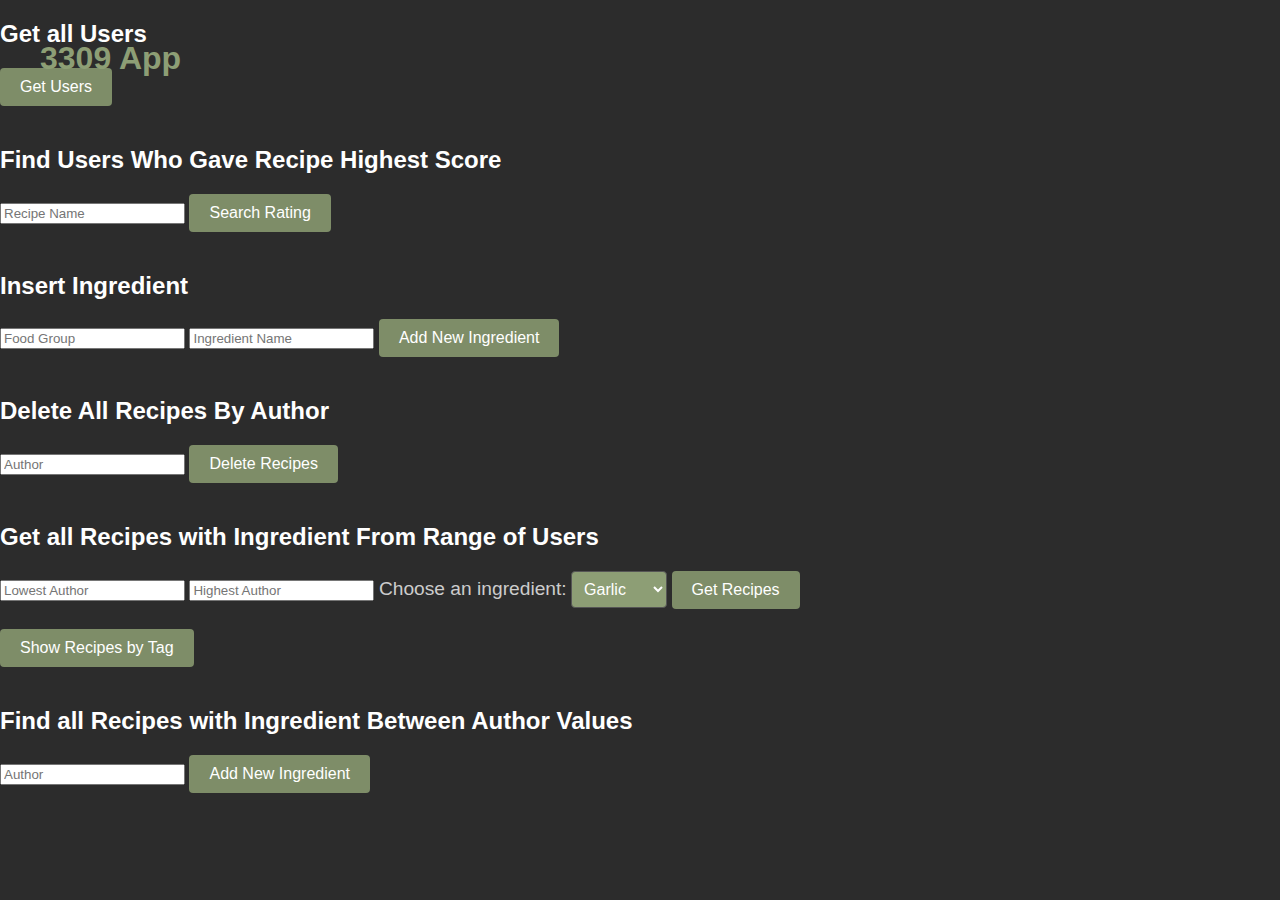
==== SRC/client/index.html @ 0770fdcc "grouping html" ====
<!DOCTYPE html>
<html lang="en">
  <head>
    <meta charset="UTF-8">
    <meta name="viewport" content="width=device-width, initial-scale=1.0">
    <link rel="stylesheet" href="style.css">
    <script defer src="client.js"></script>
    <title>SE 3309 - App</title>
  </head>
  
  <body>
    <h1>3309 App</h1>
  
    <section id="getUsersSection">
      <h2>Get all Users</h2>
      <button class="getUserBtn" onclick="getUsers()">Get Users</button> <!-- Change the onclick to getUsers() -->
  
      <div id="getUsers">
        <div class="getUserResults">
          <button onclick="hideUserResults()">Hide</button>
          <ul id="userResults"></ul>
        </div>
      </div>
    </section>
  
    <section id="highestScoreSection">
      <h2>Find Users Who Gave Recipe Highest Score</h2>
      <input type="text" id="highestRecipeName" placeholder="Recipe Name"> <!-- Search box -->
      <button onclick="searchHighestRatings()">Search Rating</button>
  
      <div id="getUsersRating">
        <div class="getUserRatingsResults">
          <button onclick="hideUserRatingResults()">Hide</button>
          <ul id="userRatingResults"></ul>
        </div>
      </div>
    </section>
  
    <section id="insertIngredientSection">
      <h2>Insert Ingredient</h2>
      <p id="ingredientMessage"></p>
      <input type="text" id="foodGroup" placeholder="Food Group"> <!-- Search box -->
      <input type="text" id="ingredientName" placeholder="Ingredient Name"> <!-- Search box -->
      <button onclick="addNewIngredient()">Add New Ingredient</button>
    </section>
  
    <section id="deleteAuthorSection">
      <h2>Delete All Recipes By Author</h2>
      <p id="authorMessage"></p>
      <input type="text" id="authorName" placeholder="Author"> <!-- Search box -->
      <button onclick="deleteRecipesByAuthor()">Delete Recipes</button>
    </section>
  
    <section id="getRecipesByIngredientSection">
      <h2>Get all Recipes with Ingredient From Range of Users</h2>
      <input type="text" id="lowestAuthor" placeholder="Lowest Author"> <!-- Search box -->
      <input type="text" id="highestAuthor" placeholder="Highest Author"> <!-- Search box -->
  
      <label for="ingredientSelect">Choose an ingredient:</label>
      <select id="ingredientSelect">
        <option value="Garlic">Garlic</option>
        <option value="Chicken">Chicken</option>
        <option value="Tomato">Tomato</option>
      </select>
      <button onclick="getRecipesByIngredient()">Get Recipes</button>
  
      <div id="getRecipes" style="display:none;">
        <h3 id="recipeHeading"></h3>
        <ul id="recipeResults"></ul>
      </div>
    </section>
  
    <section id="showRecipesByTagSection">
      <button onclick="getRecipesByTag()">Show Recipes by Tag</button>
  
      <div id="getRecipes" style="display:none;">
        <h3 id="recipeHeading"></h3>
        <ul id="recipeResults"></ul>
      </div>
    </section>
  
    <section id="recipesWithIngredientSection">
      <h2>Find all Recipes with Ingredient Between Author Values</h2>
      <p id="authorMessage"></p>
      <input type="text" id="authorName" placeholder="Author"> <!-- Search box -->
      <button onclick="addNewIngredient()">Add New Ingredient</button>
    </section>
  </body>
  


  </body>
</html>
---- SRC/client/style.css ----
#getUsers{
    display: none;
}

#getUsersRating{
    display: none;
}

body {
    font-family: Arial, sans-serif;
    background-color: #2c2c2c;  
    color: #fff; 
    margin: 0;
    padding: 0;
    display: flex;
    flex-direction: column;
    height: 100vh;
}

h1 {
    font-size: 2em;
    color: #8d9e75;  
    margin: 20px;
    position: absolute;
    top: 20px;
    left: 20px;
}

nav {
    width: 100%;
    background-color: #444;  
    padding: 10px 0;
    text-align: center;
    position: fixed;
    top: 0;
    left: 0;
}

nav a {
    color: #fff;
    text-decoration: none;
    font-size: 1.2em;
    margin: 0 20px;
    padding: 8px 16px;
}

nav a:hover {
    background-color: #7e8d68; 
    border-radius: 4px;
}


/* Styling for the rest of the page */
#container {
    display: flex;
    flex-direction: column;
    align-items: center;
    justify-content: center;
    height: calc(100vh - 60px); /* Adjust the height to account for the fixed nav */
    text-align: center;
    margin-top: 60px; /* Add margin-top to prevent content from being hidden behind the fixed nav */
}

label {
    font-size: 1.2em;
    margin: 20px 0;
    color: #ccc;
}

select {
    font-size: 1em;
    padding: 8px;
    margin-bottom: 20px;
    border: 1px solid #555;
    border-radius: 4px;
    background-color: #8d9e75;  
    color: #fff;  
    max-width: 200px;
    align-items: center;
}

button {
    font-size: 1em;
    padding: 10px 20px;
    background-color: #7e8d68; 
    color: white;
    border: none;
    border-radius: 4px;
    cursor: pointer;
    margin-bottom: 20px;
    max-width: 200px;
    align-items: center;
}

#recipeResults {
    list-style-type: none;
    padding: 0;
}

#recipeResults li {
    background-color: #555;
    margin: 10px 0;
    padding: 10px;
    border-radius: 4px;
    box-shadow: 0 1px 3px rgba(0, 0, 0, 0.3);
}

#recipeResults li p {
    margin: 0;
    font-size: 1.1em;
    color: #ccc;
}

#getRecipes {
    display: none;
}

#recipeHeading {
    text-align: center;
    font-size: 1.5em;
    color: #a0b484; 
    margin-bottom: 20px;
}
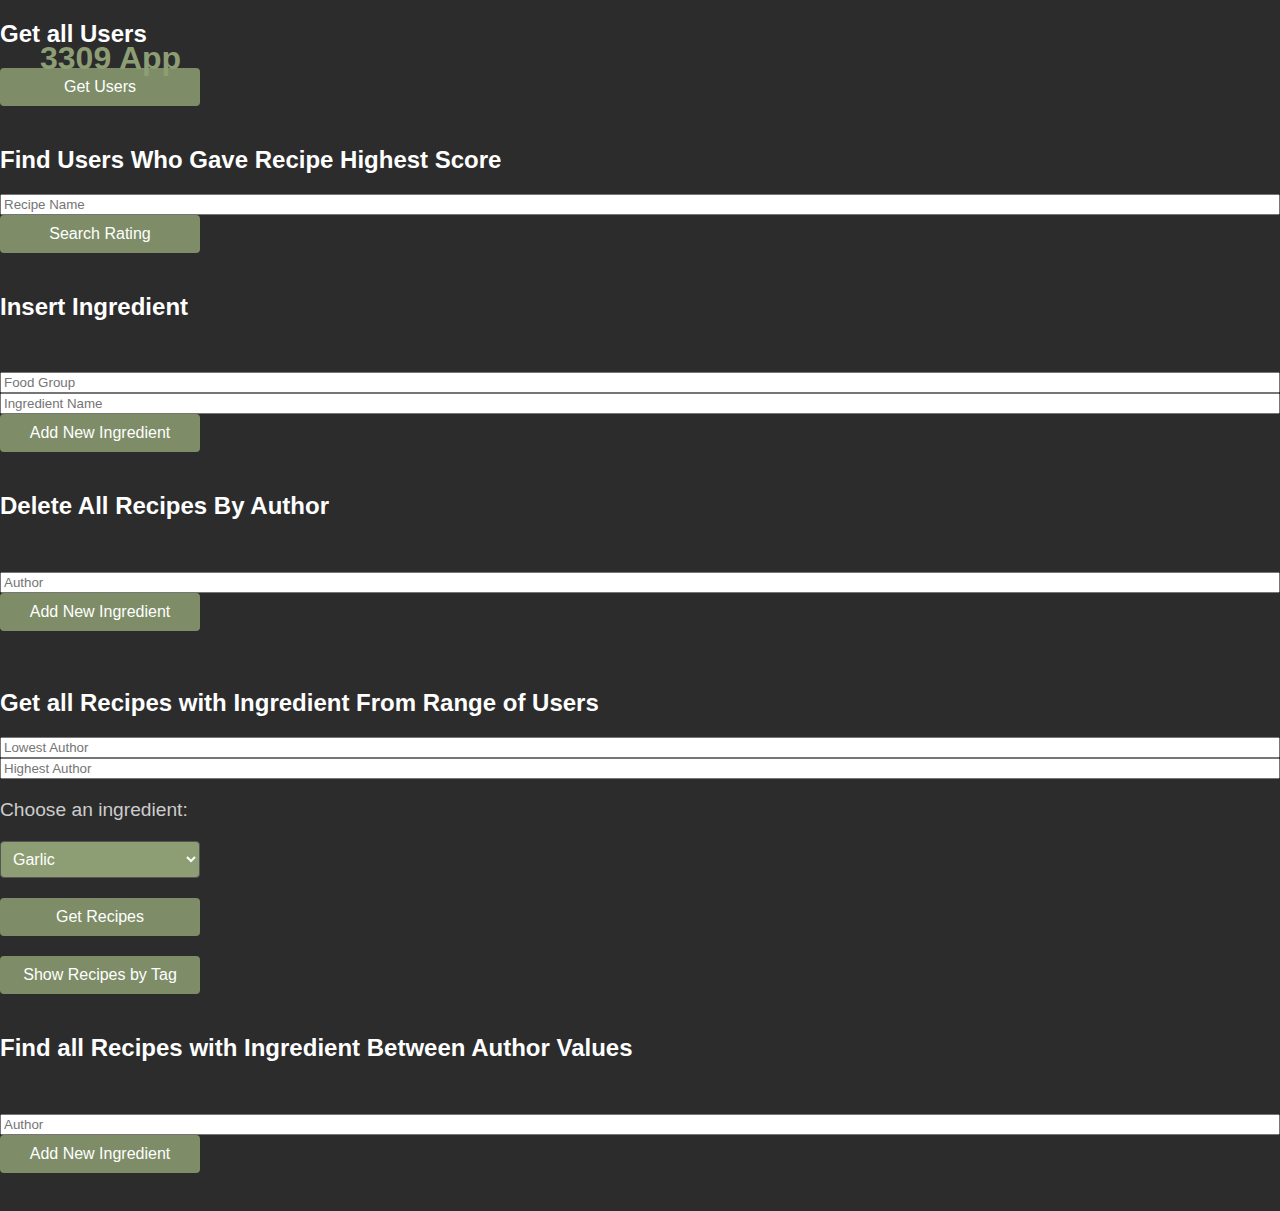
==== commit ace40758: "Some things" ====
--- a/SRC/client/index.html
+++ b/SRC/client/index.html
@@ -9,84 +9,105 @@
   </head>
   
   <body>
-    <h1>3309 App</h1>
+  <h1>3309 App</h1>
+
+
+
+  <h2>Get all Users</h2>
+
+
+  <button class="getUserBtn" onclick = "getUsers()">Get Users</button>      <!-- Change the onclick to getUsers() -->
+
+  <div id="getUsers">
+    <div class="getUserResults">
+        <button onclick="hideUserResults()">Hide</button>
+        <ul id="userResults">
+        </ul>
+    </div>
+  </div>
+
+
+
+
+  <h2>Find Users Who Gave Recipe Highest Score</h2>
+
+  <input type="text" id="highestRecipeName" placeholder="Recipe Name">     <!-- Search box -->
+
+  <button onclick="searchHighestRatings()">Search Rating</button>
+
+  <div id="getUsersRating">
+    <div class="getUserRatingsResults">
+        <button onclick="hideUserRatingResults()">Hide</button>
+        <ul id="userRatingResults">
+        </ul>
+    </div>
+  </div>
+
+
+
+  <h2>Insert Ingredient</h2>
+
+  <p id="ingredientMessage"></p>
+
+  <input type="text" id="foodGroup" placeholder="Food Group">     <!-- Search box -->
+  <input type="text" id="ingredientName" placeholder="Ingredient Name">     <!-- Search box -->
+
+  <button onclick="addNewIngredient()">Add New Ingredient</button>
+
+
+
+
+  <h2>Delete All Recipes By Author</h2>
+
+  <p id="authorMessage"></p>
+
+  <input type="text" id="authorName" placeholder="Author">     <!-- Search box -->
+
+  <button onclick="addNewIngredient()">Add New Ingredient</button>
+  <br>
   
-    <section id="getUsersSection">
-      <h2>Get all Users</h2>
-      <button class="getUserBtn" onclick="getUsers()">Get Users</button> <!-- Change the onclick to getUsers() -->
-  
-      <div id="getUsers">
-        <div class="getUserResults">
-          <button onclick="hideUserResults()">Hide</button>
-          <ul id="userResults"></ul>
-        </div>
-      </div>
-    </section>
-  
-    <section id="highestScoreSection">
-      <h2>Find Users Who Gave Recipe Highest Score</h2>
-      <input type="text" id="highestRecipeName" placeholder="Recipe Name"> <!-- Search box -->
-      <button onclick="searchHighestRatings()">Search Rating</button>
-  
-      <div id="getUsersRating">
-        <div class="getUserRatingsResults">
-          <button onclick="hideUserRatingResults()">Hide</button>
-          <ul id="userRatingResults"></ul>
-        </div>
-      </div>
-    </section>
-  
-    <section id="insertIngredientSection">
-      <h2>Insert Ingredient</h2>
-      <p id="ingredientMessage"></p>
-      <input type="text" id="foodGroup" placeholder="Food Group"> <!-- Search box -->
-      <input type="text" id="ingredientName" placeholder="Ingredient Name"> <!-- Search box -->
-      <button onclick="addNewIngredient()">Add New Ingredient</button>
-    </section>
-  
-    <section id="deleteAuthorSection">
-      <h2>Delete All Recipes By Author</h2>
-      <p id="authorMessage"></p>
-      <input type="text" id="authorName" placeholder="Author"> <!-- Search box -->
-      <button onclick="deleteRecipesByAuthor()">Delete Recipes</button>
-    </section>
-  
-    <section id="getRecipesByIngredientSection">
-      <h2>Get all Recipes with Ingredient From Range of Users</h2>
-      <input type="text" id="lowestAuthor" placeholder="Lowest Author"> <!-- Search box -->
-      <input type="text" id="highestAuthor" placeholder="Highest Author"> <!-- Search box -->
-  
-      <label for="ingredientSelect">Choose an ingredient:</label>
-      <select id="ingredientSelect">
-        <option value="Garlic">Garlic</option>
-        <option value="Chicken">Chicken</option>
-        <option value="Tomato">Tomato</option>
-      </select>
-      <button onclick="getRecipesByIngredient()">Get Recipes</button>
-  
-      <div id="getRecipes" style="display:none;">
-        <h3 id="recipeHeading"></h3>
-        <ul id="recipeResults"></ul>
-      </div>
-    </section>
-  
-    <section id="showRecipesByTagSection">
-      <button onclick="getRecipesByTag()">Show Recipes by Tag</button>
-  
-      <div id="getRecipes" style="display:none;">
-        <h3 id="recipeHeading"></h3>
-        <ul id="recipeResults"></ul>
-      </div>
-    </section>
-  
-    <section id="recipesWithIngredientSection">
-      <h2>Find all Recipes with Ingredient Between Author Values</h2>
-      <p id="authorMessage"></p>
-      <input type="text" id="authorName" placeholder="Author"> <!-- Search box -->
-      <button onclick="addNewIngredient()">Add New Ingredient</button>
-    </section>
-  </body>
-  
+
+
+
+  <h2>Get all Recipes with Ingredient From Range of Users</h2>
+
+  <!-- Input to select ingredient -->
+
+  <input type="text" id="lowestAuthor" placeholder="Lowest Author">     <!-- Search box -->
+  <input type="text" id="highestAuthor" placeholder="Highest Author">     <!-- Search box -->
+
+  <label for="ingredientSelect">Choose an ingredient:</label>
+  <select id="ingredientSelect">
+    <option value="Garlic">Garlic</option>
+    <option value="Chicken">Chicken</option>
+    <option value="Tomato">Tomato</option>
+  </select>
+  <button onclick="getRecipesByIngredient()">Get Recipes</button>
+
+  <div id="getRecipes" style="display:none;">
+    <h3 id="recipeHeading"></h3>
+    <ul id="recipeResults"></ul>
+  </div>
+
+
+  <!-- Button to trigger the getRecipesByTag function -->
+  <button onclick="getRecipesByTag()">Show Recipes by Tag</button>
+
+  <!-- Section to display the results for recipes -->
+  <div id="getRecipes" style="display:none;">
+      <h3 id="recipeHeading"></h3>
+      <ul id="recipeResults"></ul>
+  </div>
+
+
+  <h2>Find all Recipes with Ingredient Between Author Values</h2>
+
+  <p id="authorMessage"></p>
+
+  <input type="text" id="authorName" placeholder="Author">     <!-- Search box -->
+
+  <button onclick="addNewIngredient()">Add New Ingredient</button>
+  <br>
 
 
   </body>
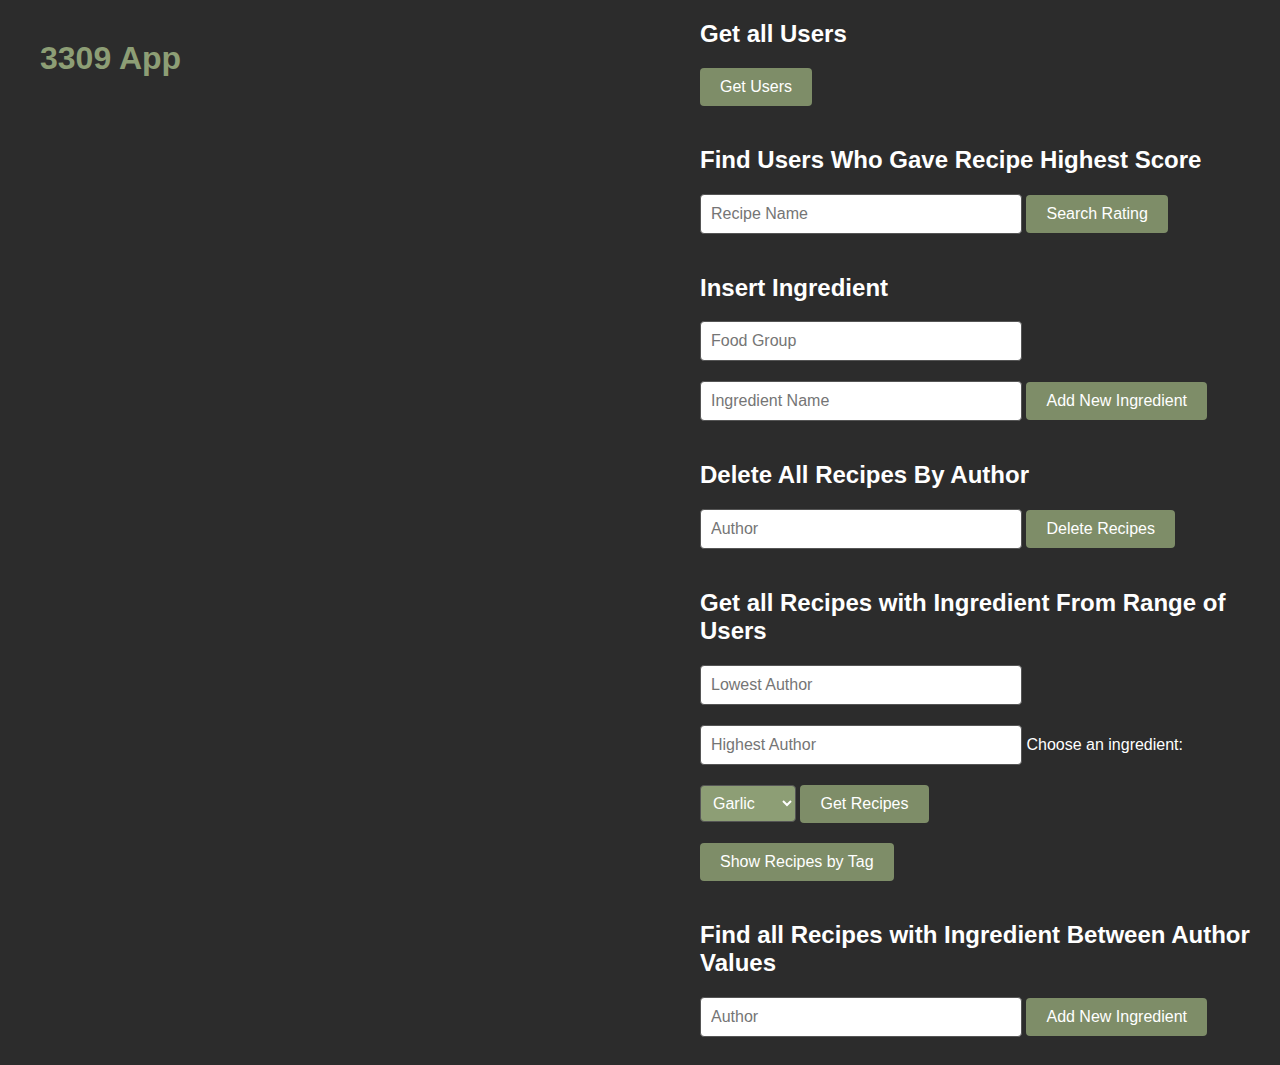
==== commit d4e49435: "updated html with groupings aGain" ====
--- a/SRC/client/index.html
+++ b/SRC/client/index.html
@@ -9,105 +9,83 @@
   </head>
   
   <body>
-  <h1>3309 App</h1>
-
-
-
-  <h2>Get all Users</h2>
-
-
-  <button class="getUserBtn" onclick = "getUsers()">Get Users</button>      <!-- Change the onclick to getUsers() -->
-
-  <div id="getUsers">
-    <div class="getUserResults">
-        <button onclick="hideUserResults()">Hide</button>
-        <ul id="userResults">
-        </ul>
-    </div>
-  </div>
-
-
-
-
-  <h2>Find Users Who Gave Recipe Highest Score</h2>
-
-  <input type="text" id="highestRecipeName" placeholder="Recipe Name">     <!-- Search box -->
-
-  <button onclick="searchHighestRatings()">Search Rating</button>
-
-  <div id="getUsersRating">
-    <div class="getUserRatingsResults">
-        <button onclick="hideUserRatingResults()">Hide</button>
-        <ul id="userRatingResults">
-        </ul>
-    </div>
-  </div>
-
-
-
-  <h2>Insert Ingredient</h2>
-
-  <p id="ingredientMessage"></p>
-
-  <input type="text" id="foodGroup" placeholder="Food Group">     <!-- Search box -->
-  <input type="text" id="ingredientName" placeholder="Ingredient Name">     <!-- Search box -->
-
-  <button onclick="addNewIngredient()">Add New Ingredient</button>
-
-
-
-
-  <h2>Delete All Recipes By Author</h2>
-
-  <p id="authorMessage"></p>
-
-  <input type="text" id="authorName" placeholder="Author">     <!-- Search box -->
-
-  <button onclick="addNewIngredient()">Add New Ingredient</button>
-  <br>
+    <h1>3309 App</h1>
   
-
-
-
-  <h2>Get all Recipes with Ingredient From Range of Users</h2>
-
-  <!-- Input to select ingredient -->
-
-  <input type="text" id="lowestAuthor" placeholder="Lowest Author">     <!-- Search box -->
-  <input type="text" id="highestAuthor" placeholder="Highest Author">     <!-- Search box -->
-
-  <label for="ingredientSelect">Choose an ingredient:</label>
-  <select id="ingredientSelect">
-    <option value="Garlic">Garlic</option>
-    <option value="Chicken">Chicken</option>
-    <option value="Tomato">Tomato</option>
-  </select>
-  <button onclick="getRecipesByIngredient()">Get Recipes</button>
-
-  <div id="getRecipes" style="display:none;">
-    <h3 id="recipeHeading"></h3>
-    <ul id="recipeResults"></ul>
-  </div>
-
-
-  <!-- Button to trigger the getRecipesByTag function -->
-  <button onclick="getRecipesByTag()">Show Recipes by Tag</button>
-
-  <!-- Section to display the results for recipes -->
-  <div id="getRecipes" style="display:none;">
-      <h3 id="recipeHeading"></h3>
-      <ul id="recipeResults"></ul>
-  </div>
-
-
-  <h2>Find all Recipes with Ingredient Between Author Values</h2>
-
-  <p id="authorMessage"></p>
-
-  <input type="text" id="authorName" placeholder="Author">     <!-- Search box -->
-
-  <button onclick="addNewIngredient()">Add New Ingredient</button>
-  <br>
+    <section id="getUsersSection">
+      <h2>Get all Users</h2>
+      <button class="getUserBtn" onclick="getUsers()">Get Users</button> <!-- Change the onclick to getUsers() -->
+  
+      <div id="getUsers">
+        <div class="getUserResults">
+          <button onclick="hideUserResults()">Hide</button>
+          <ul id="userResults"></ul>
+        </div>
+      </div>
+    </section>
+  
+    <section id="highestScoreSection">
+      <h2>Find Users Who Gave Recipe Highest Score</h2>
+      <input type="text" id="highestRecipeName" placeholder="Recipe Name"> <!-- Search box -->
+      <button onclick="searchHighestRatings()">Search Rating</button>
+  
+      <div id="getUsersRating">
+        <div class="getUserRatingsResults">
+          <button onclick="hideUserRatingResults()">Hide</button>
+          <ul id="userRatingResults"></ul>
+        </div>
+      </div>
+    </section>
+  
+    <section id="insertIngredientSection">
+      <h2>Insert Ingredient</h2>
+      <p id="ingredientMessage"></p>
+      <input type="text" id="foodGroup" placeholder="Food Group"> <!-- Search box -->
+      <input type="text" id="ingredientName" placeholder="Ingredient Name"> <!-- Search box -->
+      <button onclick="addNewIngredient()">Add New Ingredient</button>
+    </section>
+  
+    <section id="deleteAuthorSection">
+      <h2>Delete All Recipes By Author</h2>
+      <p id="authorMessage"></p>
+      <input type="text" id="authorName" placeholder="Author"> <!-- Search box -->
+      <button onclick="deleteRecipesByAuthor()">Delete Recipes</button>
+    </section>
+  
+    <section id="getRecipesByIngredientSection">
+      <h2>Get all Recipes with Ingredient From Range of Users</h2>
+      <input type="text" id="lowestAuthor" placeholder="Lowest Author"> <!-- Search box -->
+      <input type="text" id="highestAuthor" placeholder="Highest Author"> <!-- Search box -->
+  
+      <label for="ingredientSelect">Choose an ingredient:</label>
+      <select id="ingredientSelect">
+        <option value="Garlic">Garlic</option>
+        <option value="Chicken">Chicken</option>
+        <option value="Tomato">Tomato</option>
+      </select>
+      <button onclick="getRecipesByIngredient()">Get Recipes</button>
+  
+      <div id="getRecipes" style="display:none;">
+        <h3 id="recipeHeading"></h3>
+        <ul id="recipeResults"></ul>
+      </div>
+    </section>
+  
+    <section id="showRecipesByTagSection">
+      <button onclick="getRecipesByTag()">Show Recipes by Tag</button>
+  
+      <div id="getRecipes" style="display:none;">
+        <h3 id="recipeHeading"></h3>
+        <ul id="recipeResults"></ul>
+      </div>
+    </section>
+  
+    <section id="recipesWithIngredientSection">
+      <h2>Find all Recipes with Ingredient Between Author Values</h2>
+      <p id="authorMessage"></p>
+      <input type="text" id="authorName" placeholder="Author"> <!-- Search box -->
+      <button onclick="addNewIngredient()">Add New Ingredient</button>
+    </section>
+  </body>
 
 
   </body>
--- a/SRC/client/style.css
+++ b/SRC/client/style.css
@@ -10,12 +10,21 @@
     font-family: Arial, sans-serif;
     background-color: #2c2c2c;  
     color: #fff; 
-    margin: 0;
+    margin-left: 700px;
+    align-items: center;
     padding: 0;
-    display: flex;
-    flex-direction: column;
-    height: 100vh;
 }
+
+input {
+    font-size: 1em;
+    padding: 10px;
+    margin-bottom: 20px;
+    border: 1px solid #555;
+    border-radius: 4px;
+    color: #fff;
+    max-width: 300px;
+    width: 100%;
+  }
 
 h1 {
     font-size: 2em;
@@ -24,47 +33,6 @@
     position: absolute;
     top: 20px;
     left: 20px;
-}
-
-nav {
-    width: 100%;
-    background-color: #444;  
-    padding: 10px 0;
-    text-align: center;
-    position: fixed;
-    top: 0;
-    left: 0;
-}
-
-nav a {
-    color: #fff;
-    text-decoration: none;
-    font-size: 1.2em;
-    margin: 0 20px;
-    padding: 8px 16px;
-}
-
-nav a:hover {
-    background-color: #7e8d68; 
-    border-radius: 4px;
-}
-
-
-/* Styling for the rest of the page */
-#container {
-    display: flex;
-    flex-direction: column;
-    align-items: center;
-    justify-content: center;
-    height: calc(100vh - 60px); /* Adjust the height to account for the fixed nav */
-    text-align: center;
-    margin-top: 60px; /* Add margin-top to prevent content from being hidden behind the fixed nav */
-}
-
-label {
-    font-size: 1.2em;
-    margin: 20px 0;
-    color: #ccc;
 }
 
 select {
@@ -99,10 +67,11 @@
 
 #recipeResults li {
     background-color: #555;
-    margin: 10px 0;
+    margin: 0;
     padding: 10px;
     border-radius: 4px;
     box-shadow: 0 1px 3px rgba(0, 0, 0, 0.3);
+    max-width: 300px;
 }
 
 #recipeResults li p {
@@ -111,12 +80,7 @@
     color: #ccc;
 }
 
-#getRecipes {
-    display: none;
-}
-
 #recipeHeading {
-    text-align: center;
     font-size: 1.5em;
     color: #a0b484; 
     margin-bottom: 20px;
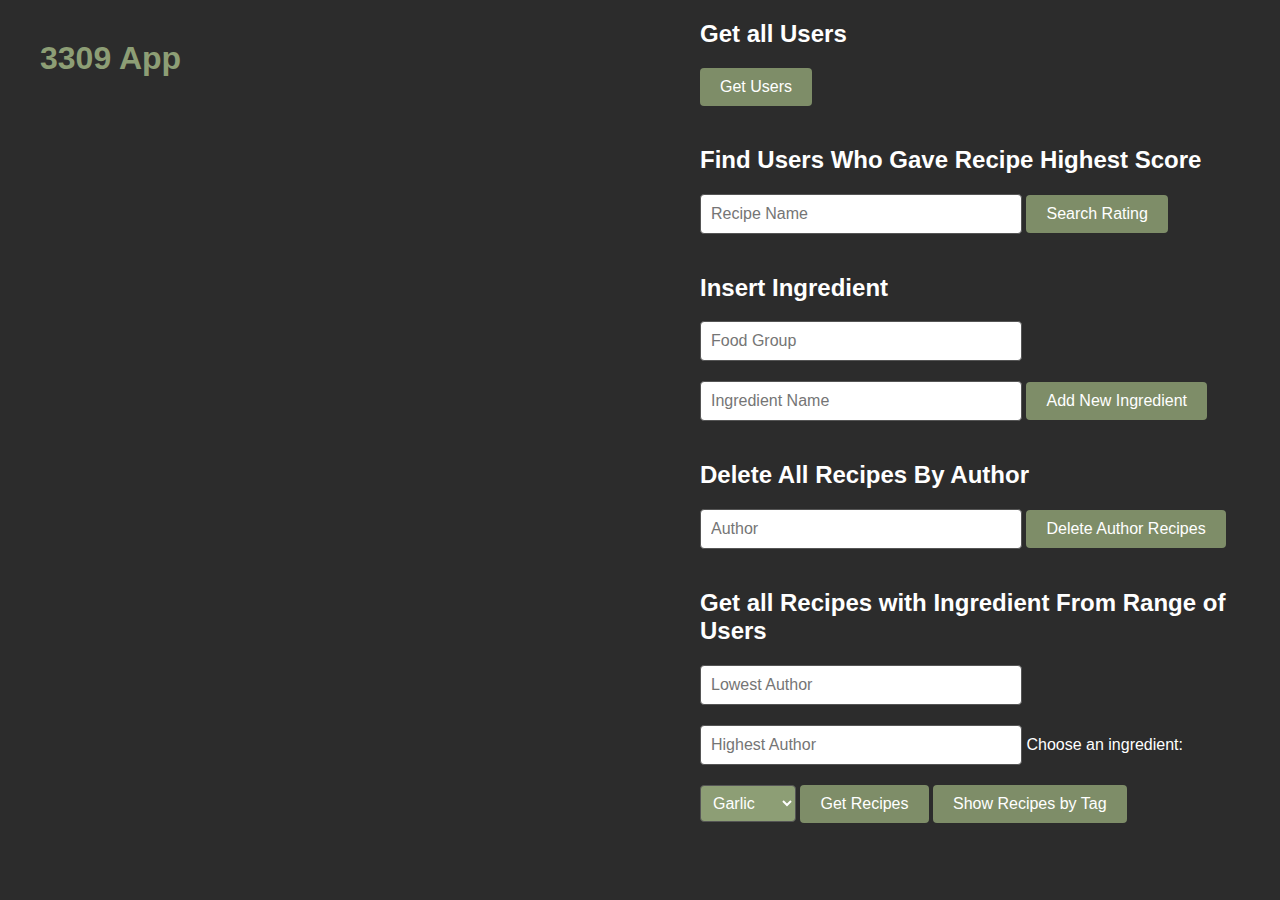
==== commit 0cbb8b31: "pushing delete recipes" ====
--- a/SRC/client/index.html
+++ b/SRC/client/index.html
@@ -9,83 +9,97 @@
   </head>
   
   <body>
-    <h1>3309 App</h1>
+  <h1>3309 App</h1>
+
+
+
+  <h2>Get all Users</h2>
+
+
+  <button class="getUserBtn" onclick = "getUsers()">Get Users</button>      <!-- Change the onclick to getUsers() -->
+
+  <div id="getUsers">
+    <div class="getUserResults">
+        <button onclick="hideUserResults()">Hide</button>
+        <ul id="userResults">
+        </ul>
+    </div>
+  </div>
+
+
+
+
+  <h2>Find Users Who Gave Recipe Highest Score</h2>
+
+  <input type="text" id="highestRecipeName" placeholder="Recipe Name">     <!-- Search box -->
+
+  <button onclick="searchHighestRatings()">Search Rating</button>
+
+  <div id="getUsersRating">
+    <div class="getUserRatingsResults">
+        <button onclick="hideUserRatingResults()">Hide</button>
+        <ul id="userRatingResults">
+        </ul>
+    </div>
+  </div>
+
+
+
+  <h2>Insert Ingredient</h2>
+
+  <p id="ingredientMessage"></p>
+
+  <input type="text" id="foodGroup" placeholder="Food Group">     <!-- Search box -->
+  <input type="text" id="ingredientName" placeholder="Ingredient Name">     <!-- Search box -->
+
+  <button onclick="addNewIngredient()">Add New Ingredient</button>
+
+
+
+
+  <h2>Delete All Recipes By Author</h2>
+
+  <p id="authorMessage"></p>
+
+  <input type="text" id="authorName" placeholder="Author">     <!-- Search box -->
+
+  <button onclick="deleteRecipesByAuthor()">Delete Author Recipes</button>
+  <br>
   
-    <section id="getUsersSection">
-      <h2>Get all Users</h2>
-      <button class="getUserBtn" onclick="getUsers()">Get Users</button> <!-- Change the onclick to getUsers() -->
-  
-      <div id="getUsers">
-        <div class="getUserResults">
-          <button onclick="hideUserResults()">Hide</button>
-          <ul id="userResults"></ul>
-        </div>
-      </div>
-    </section>
-  
-    <section id="highestScoreSection">
-      <h2>Find Users Who Gave Recipe Highest Score</h2>
-      <input type="text" id="highestRecipeName" placeholder="Recipe Name"> <!-- Search box -->
-      <button onclick="searchHighestRatings()">Search Rating</button>
-  
-      <div id="getUsersRating">
-        <div class="getUserRatingsResults">
-          <button onclick="hideUserRatingResults()">Hide</button>
-          <ul id="userRatingResults"></ul>
-        </div>
-      </div>
-    </section>
-  
-    <section id="insertIngredientSection">
-      <h2>Insert Ingredient</h2>
-      <p id="ingredientMessage"></p>
-      <input type="text" id="foodGroup" placeholder="Food Group"> <!-- Search box -->
-      <input type="text" id="ingredientName" placeholder="Ingredient Name"> <!-- Search box -->
-      <button onclick="addNewIngredient()">Add New Ingredient</button>
-    </section>
-  
-    <section id="deleteAuthorSection">
-      <h2>Delete All Recipes By Author</h2>
-      <p id="authorMessage"></p>
-      <input type="text" id="authorName" placeholder="Author"> <!-- Search box -->
-      <button onclick="deleteRecipesByAuthor()">Delete Recipes</button>
-    </section>
-  
-    <section id="getRecipesByIngredientSection">
-      <h2>Get all Recipes with Ingredient From Range of Users</h2>
-      <input type="text" id="lowestAuthor" placeholder="Lowest Author"> <!-- Search box -->
-      <input type="text" id="highestAuthor" placeholder="Highest Author"> <!-- Search box -->
-  
-      <label for="ingredientSelect">Choose an ingredient:</label>
-      <select id="ingredientSelect">
-        <option value="Garlic">Garlic</option>
-        <option value="Chicken">Chicken</option>
-        <option value="Tomato">Tomato</option>
-      </select>
-      <button onclick="getRecipesByIngredient()">Get Recipes</button>
-  
-      <div id="getRecipes" style="display:none;">
-        <h3 id="recipeHeading"></h3>
-        <ul id="recipeResults"></ul>
-      </div>
-    </section>
-  
-    <section id="showRecipesByTagSection">
-      <button onclick="getRecipesByTag()">Show Recipes by Tag</button>
-  
-      <div id="getRecipes" style="display:none;">
-        <h3 id="recipeHeading"></h3>
-        <ul id="recipeResults"></ul>
-      </div>
-    </section>
-  
-    <section id="recipesWithIngredientSection">
-      <h2>Find all Recipes with Ingredient Between Author Values</h2>
-      <p id="authorMessage"></p>
-      <input type="text" id="authorName" placeholder="Author"> <!-- Search box -->
-      <button onclick="addNewIngredient()">Add New Ingredient</button>
-    </section>
-  </body>
+
+
+
+  <h2>Get all Recipes with Ingredient From Range of Users</h2>
+
+  <!-- Input to select ingredient -->
+
+  <input type="text" id="lowestAuthor" placeholder="Lowest Author">     <!-- Search box -->
+  <input type="text" id="highestAuthor" placeholder="Highest Author">     <!-- Search box -->
+
+  <label for="ingredientSelect">Choose an ingredient:</label>
+  <select id="ingredientSelect">
+    <option value="Garlic">Garlic</option>
+    <option value="Chicken">Chicken</option>
+    <option value="Tomato">Tomato</option>
+  </select>
+  <button onclick="getRecipesByIngredient()">Get Recipes</button>
+
+  <div id="getRecipes" style="display:none;">
+    <h3 id="recipeHeading"></h3>
+    <ul id="recipeResults"></ul>
+  </div>
+
+
+  <!-- Button to trigger the getRecipesByTag function -->
+  <button onclick="getRecipesByTag()">Show Recipes by Tag</button>
+
+  <!-- Section to display the results for recipes -->
+  <div id="getRecipes" style="display:none;">
+      <h3 id="recipeHeading"></h3>
+      <ul id="recipeResults"></ul>
+  </div>
+
+
 
 
   </body>
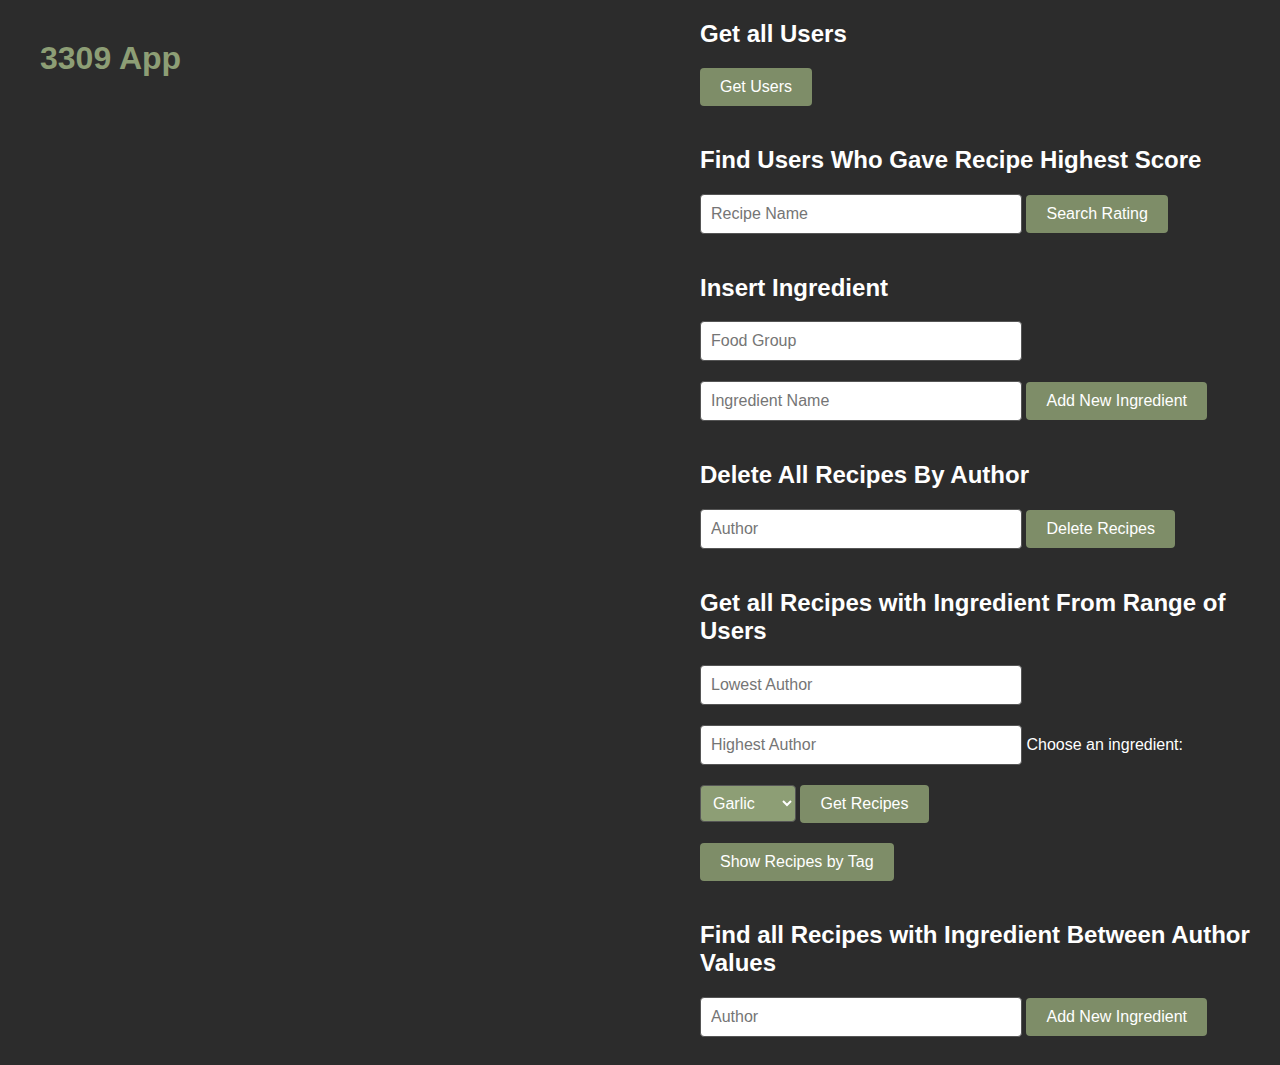
==== commit 6b5878cc: "Merge branch 'main' of https://github.com/SE3309/assignment-4-group-14" ====
--- a/SRC/client/index.html
+++ b/SRC/client/index.html
@@ -9,97 +9,83 @@
   </head>
   
   <body>
-  <h1>3309 App</h1>
-
-
-
-  <h2>Get all Users</h2>
-
-
-  <button class="getUserBtn" onclick = "getUsers()">Get Users</button>      <!-- Change the onclick to getUsers() -->
-
-  <div id="getUsers">
-    <div class="getUserResults">
-        <button onclick="hideUserResults()">Hide</button>
-        <ul id="userResults">
-        </ul>
-    </div>
-  </div>
-
-
-
-
-  <h2>Find Users Who Gave Recipe Highest Score</h2>
-
-  <input type="text" id="highestRecipeName" placeholder="Recipe Name">     <!-- Search box -->
-
-  <button onclick="searchHighestRatings()">Search Rating</button>
-
-  <div id="getUsersRating">
-    <div class="getUserRatingsResults">
-        <button onclick="hideUserRatingResults()">Hide</button>
-        <ul id="userRatingResults">
-        </ul>
-    </div>
-  </div>
-
-
-
-  <h2>Insert Ingredient</h2>
-
-  <p id="ingredientMessage"></p>
-
-  <input type="text" id="foodGroup" placeholder="Food Group">     <!-- Search box -->
-  <input type="text" id="ingredientName" placeholder="Ingredient Name">     <!-- Search box -->
-
-  <button onclick="addNewIngredient()">Add New Ingredient</button>
-
-
-
-
-  <h2>Delete All Recipes By Author</h2>
-
-  <p id="authorMessage"></p>
-
-  <input type="text" id="authorName" placeholder="Author">     <!-- Search box -->
-
-  <button onclick="deleteRecipesByAuthor()">Delete Author Recipes</button>
-  <br>
+    <h1>3309 App</h1>
   
-
-
-
-  <h2>Get all Recipes with Ingredient From Range of Users</h2>
-
-  <!-- Input to select ingredient -->
-
-  <input type="text" id="lowestAuthor" placeholder="Lowest Author">     <!-- Search box -->
-  <input type="text" id="highestAuthor" placeholder="Highest Author">     <!-- Search box -->
-
-  <label for="ingredientSelect">Choose an ingredient:</label>
-  <select id="ingredientSelect">
-    <option value="Garlic">Garlic</option>
-    <option value="Chicken">Chicken</option>
-    <option value="Tomato">Tomato</option>
-  </select>
-  <button onclick="getRecipesByIngredient()">Get Recipes</button>
-
-  <div id="getRecipes" style="display:none;">
-    <h3 id="recipeHeading"></h3>
-    <ul id="recipeResults"></ul>
-  </div>
-
-
-  <!-- Button to trigger the getRecipesByTag function -->
-  <button onclick="getRecipesByTag()">Show Recipes by Tag</button>
-
-  <!-- Section to display the results for recipes -->
-  <div id="getRecipes" style="display:none;">
-      <h3 id="recipeHeading"></h3>
-      <ul id="recipeResults"></ul>
-  </div>
-
-
+    <section id="getUsersSection">
+      <h2>Get all Users</h2>
+      <button class="getUserBtn" onclick="getUsers()">Get Users</button> <!-- Change the onclick to getUsers() -->
+  
+      <div id="getUsers">
+        <div class="getUserResults">
+          <button onclick="hideUserResults()">Hide</button>
+          <ul id="userResults"></ul>
+        </div>
+      </div>
+    </section>
+  
+    <section id="highestScoreSection">
+      <h2>Find Users Who Gave Recipe Highest Score</h2>
+      <input type="text" id="highestRecipeName" placeholder="Recipe Name"> <!-- Search box -->
+      <button onclick="searchHighestRatings()">Search Rating</button>
+  
+      <div id="getUsersRating">
+        <div class="getUserRatingsResults">
+          <button onclick="hideUserRatingResults()">Hide</button>
+          <ul id="userRatingResults"></ul>
+        </div>
+      </div>
+    </section>
+  
+    <section id="insertIngredientSection">
+      <h2>Insert Ingredient</h2>
+      <p id="ingredientMessage"></p>
+      <input type="text" id="foodGroup" placeholder="Food Group"> <!-- Search box -->
+      <input type="text" id="ingredientName" placeholder="Ingredient Name"> <!-- Search box -->
+      <button onclick="addNewIngredient()">Add New Ingredient</button>
+    </section>
+  
+    <section id="deleteAuthorSection">
+      <h2>Delete All Recipes By Author</h2>
+      <p id="authorMessage"></p>
+      <input type="text" id="authorName" placeholder="Author"> <!-- Search box -->
+      <button onclick="deleteRecipesByAuthor()">Delete Recipes</button>
+    </section>
+  
+    <section id="getRecipesByIngredientSection">
+      <h2>Get all Recipes with Ingredient From Range of Users</h2>
+      <input type="text" id="lowestAuthor" placeholder="Lowest Author"> <!-- Search box -->
+      <input type="text" id="highestAuthor" placeholder="Highest Author"> <!-- Search box -->
+  
+      <label for="ingredientSelect">Choose an ingredient:</label>
+      <select id="ingredientSelect">
+        <option value="Garlic">Garlic</option>
+        <option value="Chicken">Chicken</option>
+        <option value="Tomato">Tomato</option>
+      </select>
+      <button onclick="getRecipesByIngredient()">Get Recipes</button>
+  
+      <div id="getRecipes" style="display:none;">
+        <h3 id="recipeHeading"></h3>
+        <ul id="recipeResults"></ul>
+      </div>
+    </section>
+  
+    <section id="showRecipesByTagSection">
+      <button onclick="getRecipesByTag()">Show Recipes by Tag</button>
+  
+      <div id="getRecipes" style="display:none;">
+        <h3 id="recipeHeading"></h3>
+        <ul id="recipeResults"></ul>
+      </div>
+    </section>
+  
+    <section id="recipesWithIngredientSection">
+      <h2>Find all Recipes with Ingredient Between Author Values</h2>
+      <p id="authorMessage"></p>
+      <input type="text" id="authorName" placeholder="Author"> <!-- Search box -->
+      <button onclick="addNewIngredient()">Add New Ingredient</button>
+    </section>
+  </body>
 
 
   </body>
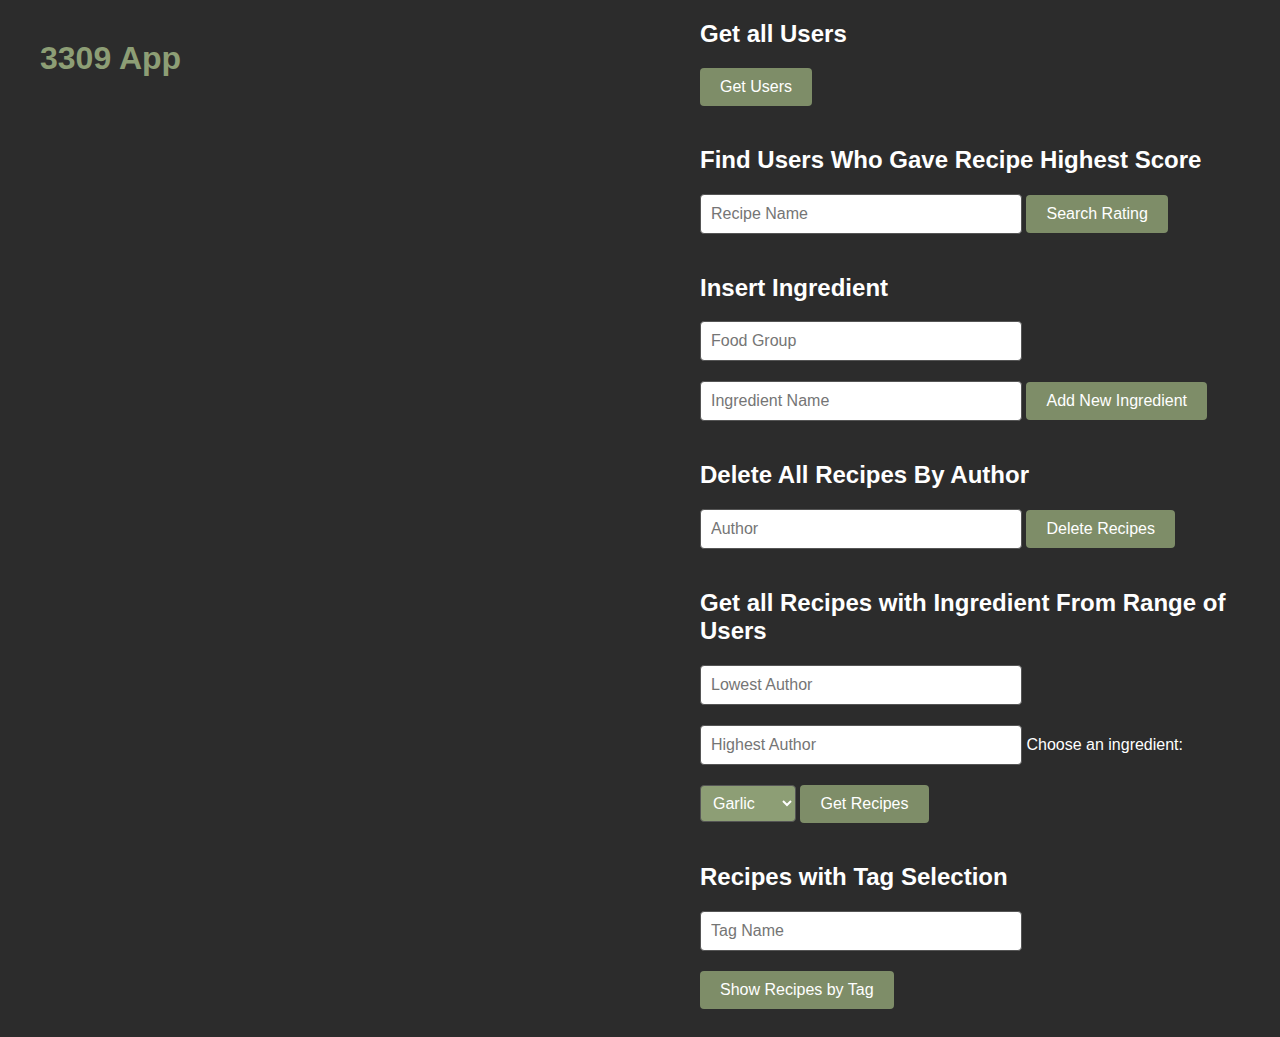
==== commit 8fccfb43: "Added get recipies with tag selection and api" ====
--- a/SRC/client/index.html
+++ b/SRC/client/index.html
@@ -70,6 +70,12 @@
       </div>
     </section>
   
+    <section id="recipesWithIngredientSection">
+      <h2>Recipes with Tag Selection</h2>
+      <p id="authorMessage"></p>
+      <input type="text" id="tagName" placeholder="Tag Name"> <!-- Search box -->
+    </section>
+
     <section id="showRecipesByTagSection">
       <button onclick="getRecipesByTag()">Show Recipes by Tag</button>
   
@@ -78,13 +84,6 @@
         <ul id="recipeResults"></ul>
       </div>
     </section>
-  
-    <section id="recipesWithIngredientSection">
-      <h2>Find all Recipes with Ingredient Between Author Values</h2>
-      <p id="authorMessage"></p>
-      <input type="text" id="authorName" placeholder="Author"> <!-- Search box -->
-      <button onclick="addNewIngredient()">Add New Ingredient</button>
-    </section>
   </body>
 
 
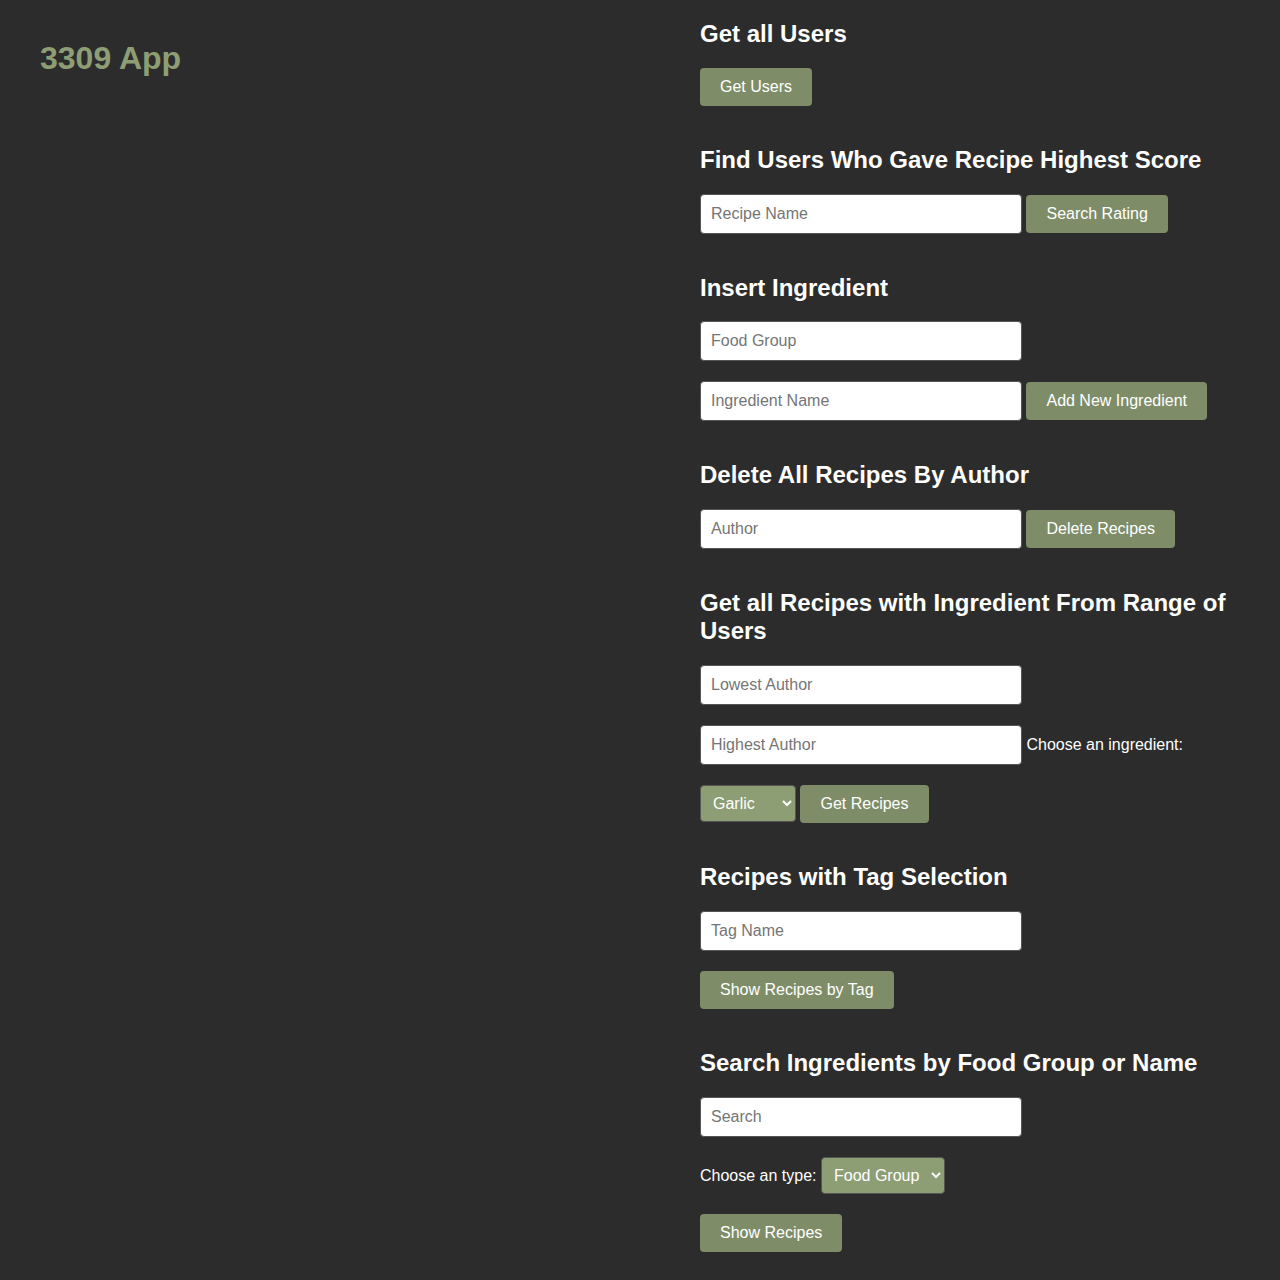
==== commit c6320758: "Added get element by name or foogroup" ====
--- a/SRC/client/index.html
+++ b/SRC/client/index.html
@@ -84,8 +84,26 @@
         <ul id="recipeResults"></ul>
       </div>
     </section>
-  </body>
 
+    <section id = "searchByNameOrFoodGroup">
+      <h2>Search Ingredients by Food Group or Name</h2>
+      <input type="text" id="ingredientInput" placeholder="Search"> <br><!-- Search box -->
+
+      <label for="ingredientSearchSelect">Choose an type:</label>
+      <select id="ingredientSearchSelect">
+        <option value="foodGroup">Food Group</option>
+        <option value="name">Name</option>
+      </select><br>
+
+      <button onclick="getIngredientBySearch()">Show Recipes</button>
+
+      <div id="getIngredientsBySearch">
+        <div class="getIngredientsBySearchResults">
+          <button onclick="hideIngredientSearch()">Hide</button>
+          <ul id="ingredientResults"></ul>
+        </div>
+      </div>
+    </section>
 
   </body>
 </html>
--- a/SRC/client/style.css
+++ b/SRC/client/style.css
@@ -21,7 +21,7 @@
     margin-bottom: 20px;
     border: 1px solid #555;
     border-radius: 4px;
-    color: #fff;
+    color: #000000;
     max-width: 300px;
     width: 100%;
   }
@@ -85,3 +85,7 @@
     color: #a0b484; 
     margin-bottom: 20px;
 }
+
+#getIngredientsBySearch{
+    display:none;
+}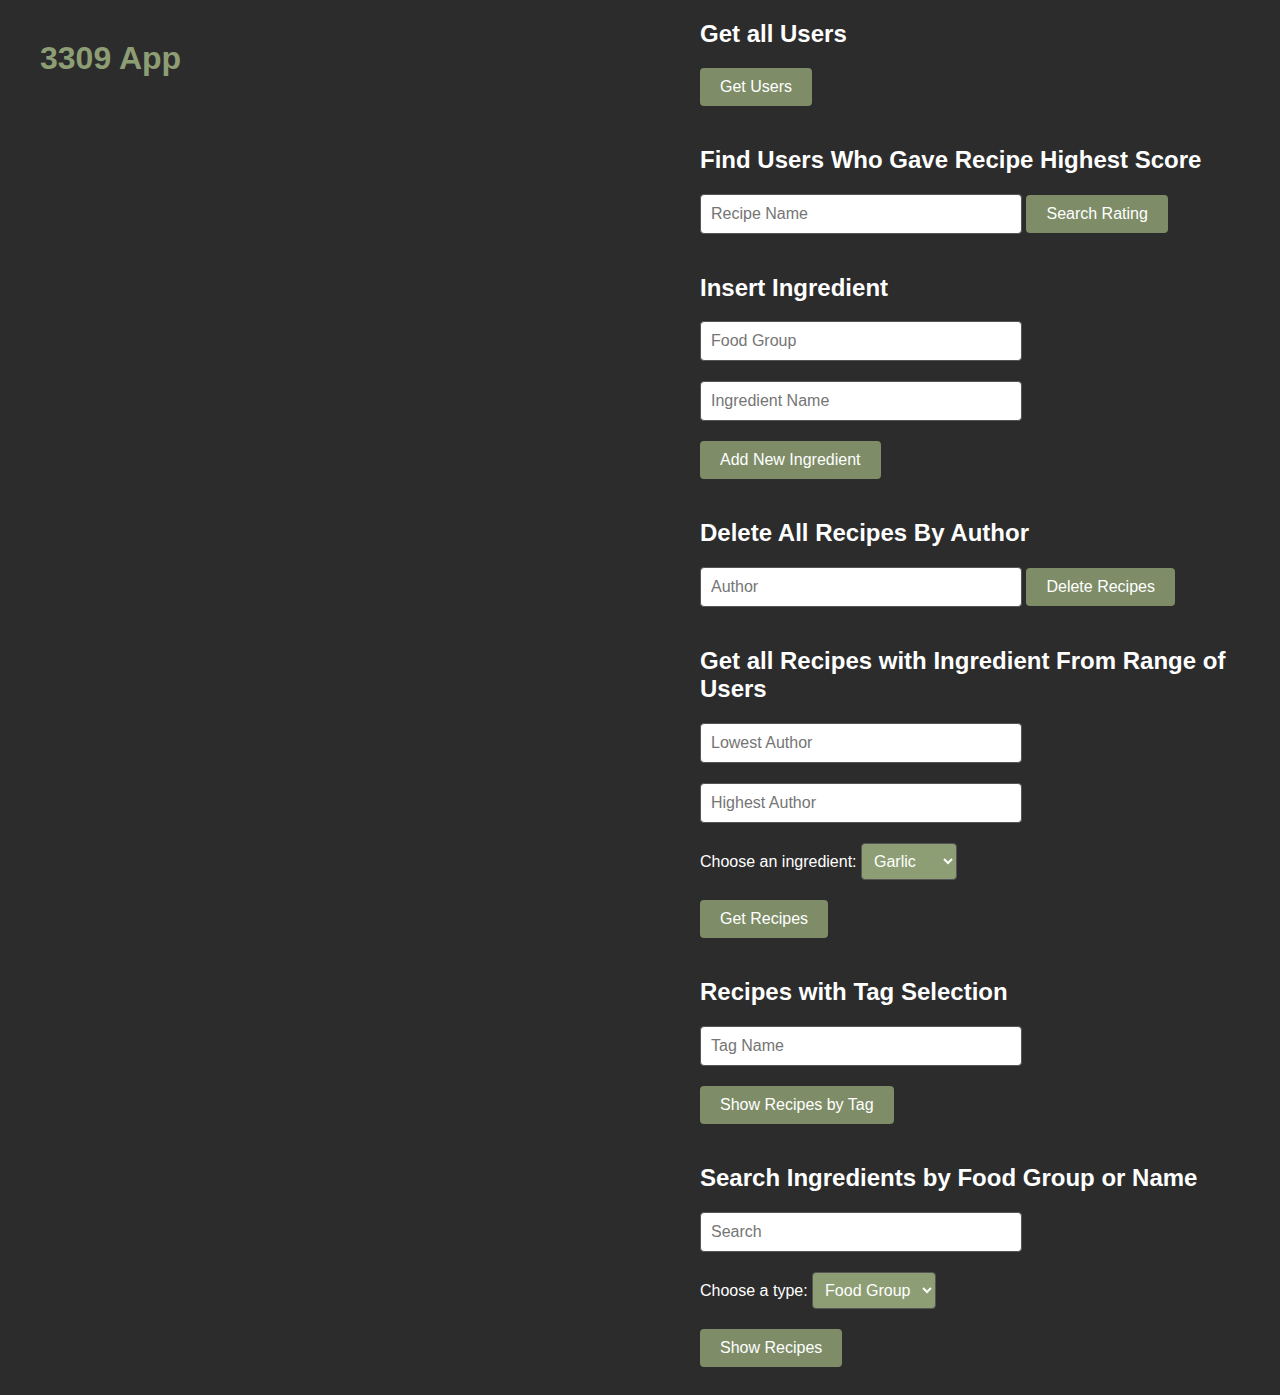
==== commit c8248a4e: "Complete eveything" ====
--- a/SRC/client/index.html
+++ b/SRC/client/index.html
@@ -39,8 +39,8 @@
     <section id="insertIngredientSection">
       <h2>Insert Ingredient</h2>
       <p id="ingredientMessage"></p>
-      <input type="text" id="foodGroup" placeholder="Food Group"> <!-- Search box -->
-      <input type="text" id="ingredientName" placeholder="Ingredient Name"> <!-- Search box -->
+      <input type="text" id="foodGroup" placeholder="Food Group"><br> <!-- Search box -->
+      <input type="text" id="ingredientName" placeholder="Ingredient Name"> <br><!-- Search box -->
       <button onclick="addNewIngredient()">Add New Ingredient</button>
     </section>
   
@@ -53,15 +53,15 @@
   
     <section id="getRecipesByIngredientSection">
       <h2>Get all Recipes with Ingredient From Range of Users</h2>
-      <input type="text" id="lowestAuthor" placeholder="Lowest Author"> <!-- Search box -->
-      <input type="text" id="highestAuthor" placeholder="Highest Author"> <!-- Search box -->
+      <input type="text" id="lowestAuthor" placeholder="Lowest Author"><br> <!-- Search box -->
+      <input type="text" id="highestAuthor" placeholder="Highest Author"><br> <!-- Search box -->
   
       <label for="ingredientSelect">Choose an ingredient:</label>
       <select id="ingredientSelect">
         <option value="Garlic">Garlic</option>
         <option value="Chicken">Chicken</option>
         <option value="Tomato">Tomato</option>
-      </select>
+      </select><br>
       <button onclick="getRecipesByIngredient()">Get Recipes</button>
   
       <div id="getRecipes" style="display:none;">
@@ -89,7 +89,7 @@
       <h2>Search Ingredients by Food Group or Name</h2>
       <input type="text" id="ingredientInput" placeholder="Search"> <br><!-- Search box -->
 
-      <label for="ingredientSearchSelect">Choose an type:</label>
+      <label for="ingredientSearchSelect">Choose a type:</label>
       <select id="ingredientSearchSelect">
         <option value="foodGroup">Food Group</option>
         <option value="name">Name</option>
